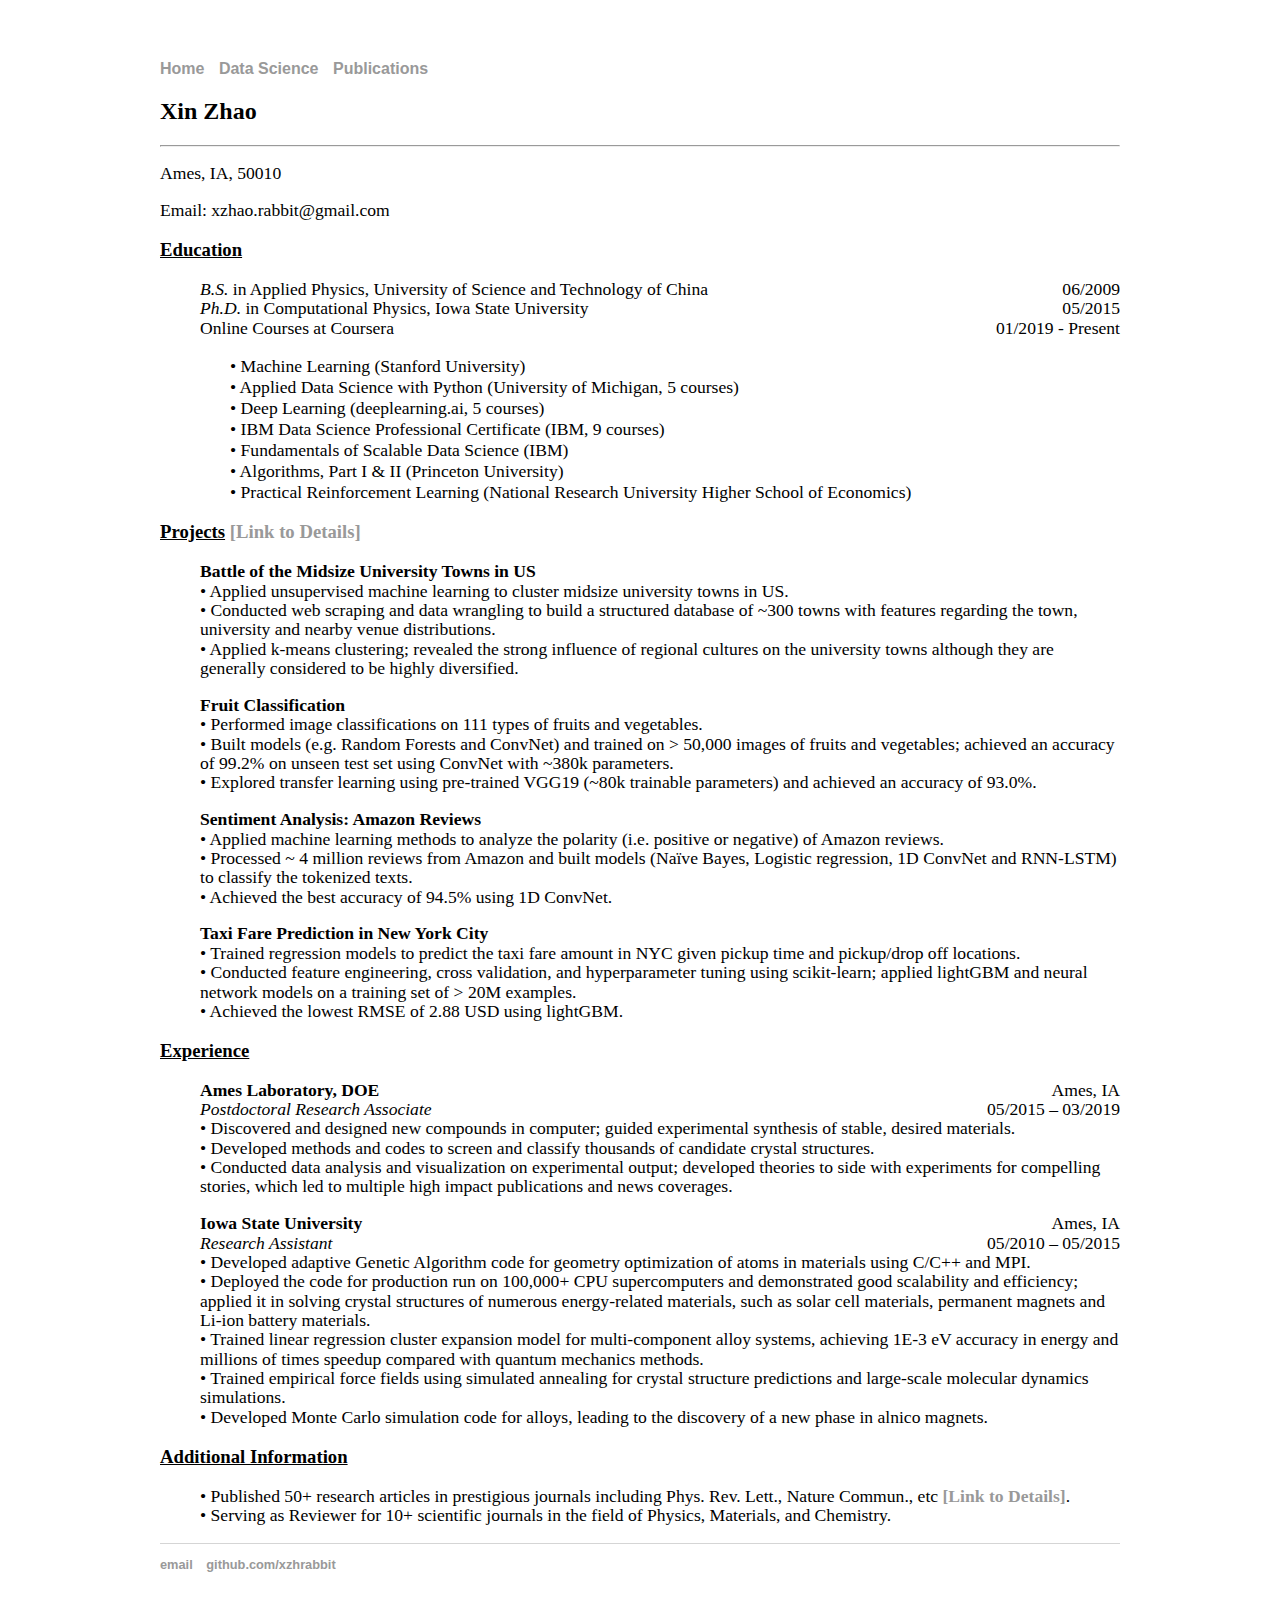
==== index.html @ 298dbf3b "Update index.html" ====
<!DOCTYPE html>
<html>
	<head>
		<title>Xin Zhao</title>
		<!-- link to main stylesheet -->
		<link rel="stylesheet" type="text/css" href="/css/main.css">
		<style>
		div.a {
			text-indent: 30px;
			font-size: 1.1em;
			}
		</style>
	</head>
	<body>
		<nav>
    		<ul>
        		<li><a href="/">Home</a></li>
			<li><a href="/ds">Data Science</a></li>
	        	<li><a href="/pub">Publications</a></li>
    		</ul>
		</nav>
		<div class="container">
    		<div class="blurb">
        		<h2>Xin Zhao</h2>
			<hr>
        		<p>Ames, IA, 50010</p>
        		<p>Email: xzhao.rabbit@gmail.com</p>
			<h3><u>Education</u></h3>
			<ul>
			<p>
			<style="text-align:left;"><i>B.S.</i> in Applied Physics, University of Science and Technology of China
				<span style="float:right;">06/2009</span> <br>
			
			<style="text-align:left;"><i>Ph.D.</i> in Computational Physics, Iowa State University
				<span style="float:right;">05/2015</span> <br>
		
			<style="text-align:left;">Online Courses at Coursera
				<span style="float:right;">01/2019 - Present</span> <br>
			<div class="a">•  Machine Learning (Stanford University) <br></div>
			<div class="a">•  Applied Data Science with Python (University of Michigan, 5 courses)<br></div>
			<div class="a">•  Deep Learning (deeplearning.ai, 5 courses)<br></div>
			<div class="a">•  IBM Data Science Professional Certificate (IBM, 9 courses)<br></div>
			<div class="a">•  Fundamentals of Scalable Data Science (IBM)<br></div>
			<div class="a">•  Algorithms, Part I & II (Princeton University)<br></div>
			<div class="a">•  Practical Reinforcement Learning (National Research University Higher School of Economics)<br></div>
  			</p>
			</ul>
			
			<h3><u>Projects</u> <a href="https://xzhrabbit.github.io/ds/"><b>[Link to Details]</b></a></h3>
			<ul>
			<p>
			<b>Battle of the Midsize University Towns in US</b><br>
			• Applied unsupervised machine learning to cluster midsize university towns in US. <br>
			• Conducted web scraping and data wrangling to build a structured database of ~300 
				towns with features regarding the town, university and nearby venue distributions. <br>
			• Applied k-means clustering; revealed the strong influence of regional cultures 
				on the university towns although they are generally considered to be highly diversified. <br>
			</p>
			
			<p>
			<b>Fruit Classification</b><br>
			• Performed image classifications on 111 types of fruits and vegetables. <br>
			• Built models (e.g. Random Forests and ConvNet) and trained on > 50,000 images of fruits and vegetables; 
				achieved an accuracy of 99.2% on unseen test set using ConvNet with ~380k parameters. <br>
			• Explored transfer learning using pre-trained VGG19 (~80k trainable parameters) and achieved an accuracy of 93.0%. <br>
			</p>
			
			<p>
			<b>Sentiment Analysis: Amazon Reviews</b><br>
			• Applied machine learning methods to analyze the polarity (i.e. positive or negative) of Amazon reviews. <br>
			• Processed ~ 4 million reviews from Amazon and built models (Naïve Bayes, Logistic regression, 
				1D ConvNet and RNN-LSTM) to classify the tokenized texts. <br>
			• Achieved the best accuracy of 94.5% using 1D ConvNet. <br>
			</p>
			
			<p>
			<b>Taxi Fare Prediction in New York City</b><br>
			• Trained regression models to predict the taxi fare amount in NYC given pickup time and pickup/drop off locations. <br>
			• Conducted feature engineering, cross validation, and hyperparameter tuning using scikit-learn; 
				applied lightGBM and neural network models on a training set of > 20M examples. <br>
			• Achieved the lowest RMSE of 2.88 USD using lightGBM. <br>
			</p>
			
			</ul>
			<h3><u>Experience</u></h3>
			<ul>
			<p>
			<style="text-align:left;"><b>Ames Laboratory, DOE</b>
				<span style="float:right;">Ames, IA</span><br>
			<style="text-align:left;"><i>Postdoctoral Research Associate</i>
				<span style="float:right;">05/2015 – 03/2019</span><br>
			• Discovered and designed new compounds in computer; guided experimental synthesis of stable, desired materials. <br>
			• Developed methods and codes to screen and classify thousands of candidate crystal structures. <br>
			• Conducted data analysis and visualization on experimental output; 
				developed theories to side with experiments for compelling stories, which led to multiple high impact publications and news coverages. <br>
			</p>
			<p>
			<style="text-align:left;"><b>Iowa State University</b>
				<span style="float:right;">Ames, IA</span><br>
			<style="text-align:left;"><i>Research Assistant</i>
				<span style="float:right;">05/2010 – 05/2015</span><br>
			• Developed adaptive Genetic Algorithm code for geometry optimization of atoms in materials using C/C++ and MPI. <br>
			• Deployed the code for production run on 100,000+ CPU supercomputers and demonstrated good scalability and efficiency; 
				applied it in solving crystal structures of numerous energy-related materials, such as solar cell materials, permanent magnets and Li-ion battery materials. <br>
			• Trained linear regression cluster expansion model for multi-component alloy systems, achieving 1E-3 eV accuracy in energy 
				and millions of times speedup compared with quantum mechanics methods. <br>
			• Trained empirical force fields using simulated annealing for crystal structure predictions and large-scale molecular dynamics simulations. <br>
			• Developed Monte Carlo simulation code for alloys, leading to the discovery of a new phase in alnico magnets. <br>
			</p>
			
			</ul>
				
			<h3><u>Additional Information</u></h3>
			<ul>
			<p>
			• Published 50+ research articles in prestigious journals including Phys. Rev. Lett., Nature Commun., etc <a href="https://xzhrabbit.github.io/pub/"><b>[Link to Details]</b></a>. <br>
			• Serving as Reviewer for 10+ scientific journals in the field of Physics, Materials, and Chemistry. <br>
			</p>
			</ul>
    		</div><!-- /.blurb -->
		</div><!-- /.container -->
		<footer>
    		<ul>
        		<li><a href="mailto:xzhao.rabbit@gmail.com">email</a></li>
        		<li><a href="https://github.com/xzhrabbit">github.com/xzhrabbit</a></li>
			</ul>
		</footer>
	</body>
</html>
---- css/main.css ----
body {
    margin: 60px auto;
    width: 75%;
}
nav ul, footer ul {
    font-family:'Helvetica', 'Arial', 'Sans-Serif';
    padding: 0px;
    list-style: none;
    font-weight: bold;
}
nav ul li, footer ul li {
    display: inline;
    margin-right: 10px;
}
a {
    text-decoration: none;
    color: #999;
}
a:hover {
    text-decoration: underline;
}
h1 {
    font-size: 3.5em;
    font-family:'Helvetica', 'Arial', 'Sans-Serif';
}
p {
    font-size: 1.1em;
    line-height: 1.1;
    color: black;
}
footer {
    border-top: 1px solid #d5d5d5;
    font-size: .8em;
}

ul.posts { 
    margin: 20px auto 40px; 
    font-size: 1.1em;
}

ul.posts li {
    list-style: none;
}
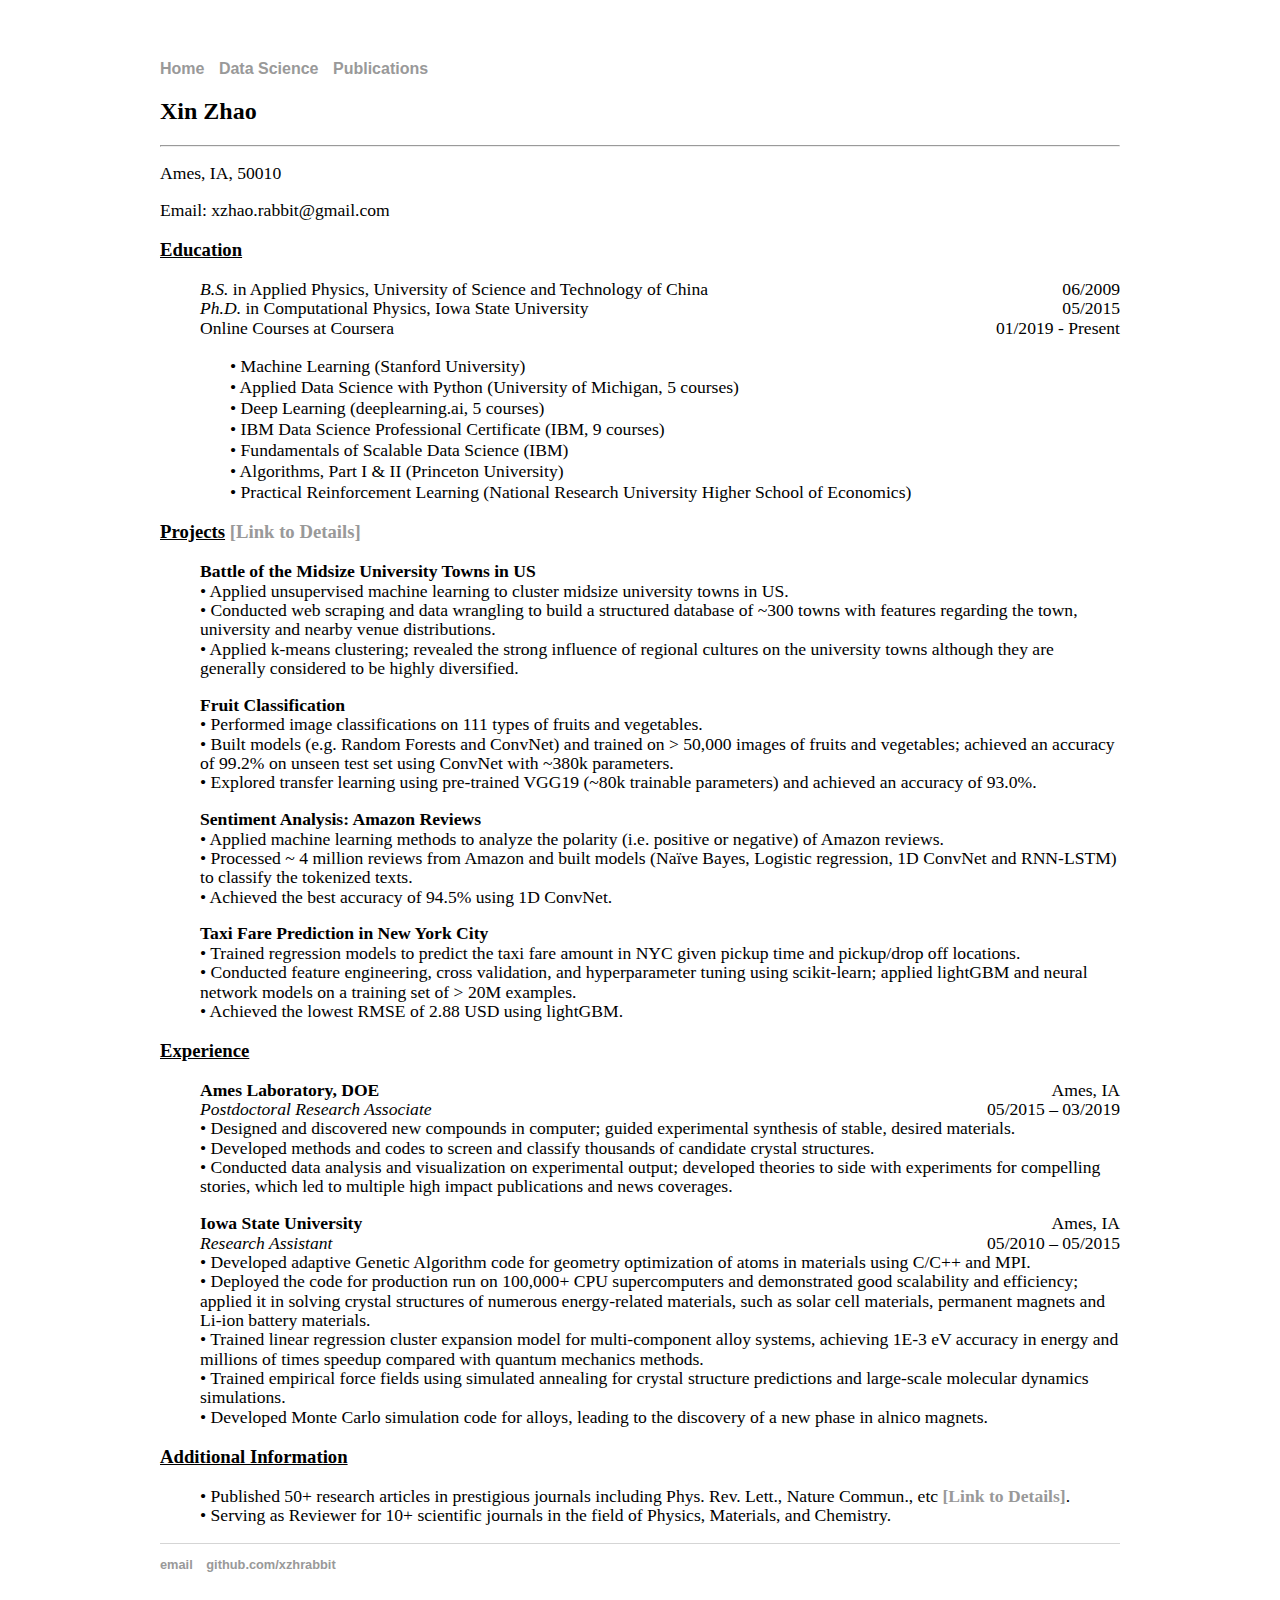
==== commit f5161457: "Update index.html" ====
--- a/index.html
+++ b/index.html
@@ -89,7 +89,7 @@
 				<span style="float:right;">Ames, IA</span><br>
 			<style="text-align:left;"><i>Postdoctoral Research Associate</i>
 				<span style="float:right;">05/2015 – 03/2019</span><br>
-			• Discovered and designed new compounds in computer; guided experimental synthesis of stable, desired materials. <br>
+			• Designed and discovered new compounds in computer; guided experimental synthesis of stable, desired materials. <br>
 			• Developed methods and codes to screen and classify thousands of candidate crystal structures. <br>
 			• Conducted data analysis and visualization on experimental output; 
 				developed theories to side with experiments for compelling stories, which led to multiple high impact publications and news coverages. <br>
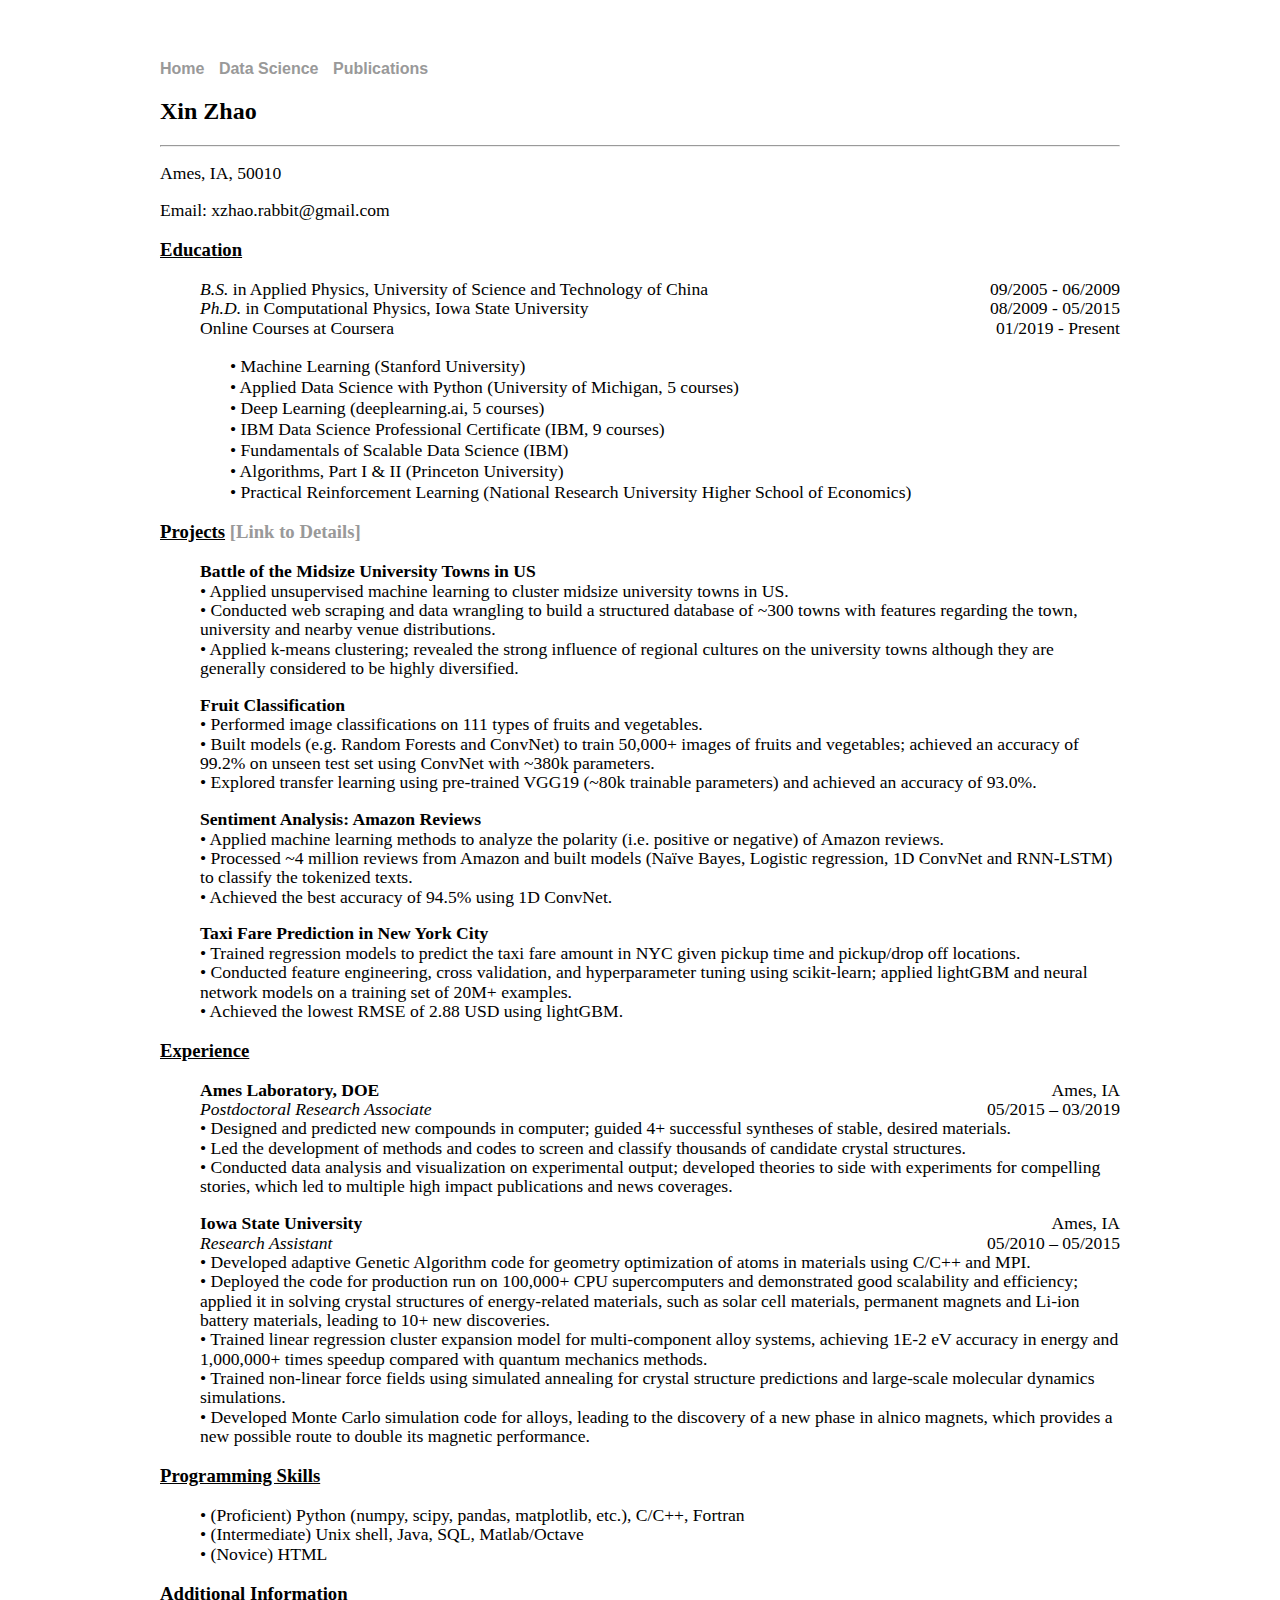
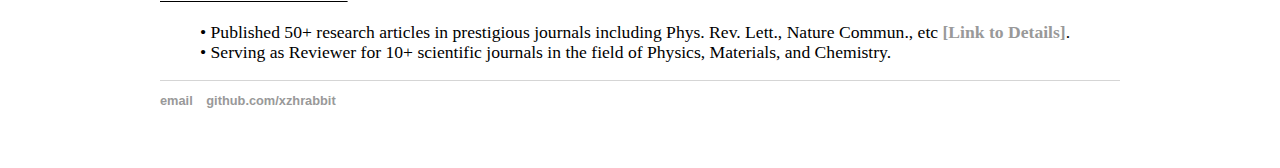
==== commit a44155a3: "Update index.html" ====
--- a/index.html
+++ b/index.html
@@ -29,10 +29,10 @@
 			<ul>
 			<p>
 			<style="text-align:left;"><i>B.S.</i> in Applied Physics, University of Science and Technology of China
-				<span style="float:right;">06/2009</span> <br>
+				<span style="float:right;">09/2005 - 06/2009</span> <br>
 			
 			<style="text-align:left;"><i>Ph.D.</i> in Computational Physics, Iowa State University
-				<span style="float:right;">05/2015</span> <br>
+				<span style="float:right;">08/2009 - 05/2015</span> <br>
 		
 			<style="text-align:left;">Online Courses at Coursera
 				<span style="float:right;">01/2019 - Present</span> <br>
@@ -60,7 +60,7 @@
 			<p>
 			<b>Fruit Classification</b><br>
 			• Performed image classifications on 111 types of fruits and vegetables. <br>
-			• Built models (e.g. Random Forests and ConvNet) and trained on > 50,000 images of fruits and vegetables; 
+			• Built models (e.g. Random Forests and ConvNet) to train 50,000+ images of fruits and vegetables; 
 				achieved an accuracy of 99.2% on unseen test set using ConvNet with ~380k parameters. <br>
 			• Explored transfer learning using pre-trained VGG19 (~80k trainable parameters) and achieved an accuracy of 93.0%. <br>
 			</p>
@@ -68,7 +68,7 @@
 			<p>
 			<b>Sentiment Analysis: Amazon Reviews</b><br>
 			• Applied machine learning methods to analyze the polarity (i.e. positive or negative) of Amazon reviews. <br>
-			• Processed ~ 4 million reviews from Amazon and built models (Naïve Bayes, Logistic regression, 
+			• Processed ~4 million reviews from Amazon and built models (Naïve Bayes, Logistic regression, 
 				1D ConvNet and RNN-LSTM) to classify the tokenized texts. <br>
 			• Achieved the best accuracy of 94.5% using 1D ConvNet. <br>
 			</p>
@@ -77,7 +77,7 @@
 			<b>Taxi Fare Prediction in New York City</b><br>
 			• Trained regression models to predict the taxi fare amount in NYC given pickup time and pickup/drop off locations. <br>
 			• Conducted feature engineering, cross validation, and hyperparameter tuning using scikit-learn; 
-				applied lightGBM and neural network models on a training set of > 20M examples. <br>
+				applied lightGBM and neural network models on a training set of 20M+ examples. <br>
 			• Achieved the lowest RMSE of 2.88 USD using lightGBM. <br>
 			</p>
 			
@@ -89,8 +89,8 @@
 				<span style="float:right;">Ames, IA</span><br>
 			<style="text-align:left;"><i>Postdoctoral Research Associate</i>
 				<span style="float:right;">05/2015 – 03/2019</span><br>
-			• Designed and discovered new compounds in computer; guided experimental synthesis of stable, desired materials. <br>
-			• Developed methods and codes to screen and classify thousands of candidate crystal structures. <br>
+			• Designed and predicted new compounds in computer; guided 4+ successful syntheses of stable, desired materials. <br>
+			• Led the development of methods and codes to screen and classify thousands of candidate crystal structures. <br>
 			• Conducted data analysis and visualization on experimental output; 
 				developed theories to side with experiments for compelling stories, which led to multiple high impact publications and news coverages. <br>
 			</p>
@@ -101,15 +101,25 @@
 				<span style="float:right;">05/2010 – 05/2015</span><br>
 			• Developed adaptive Genetic Algorithm code for geometry optimization of atoms in materials using C/C++ and MPI. <br>
 			• Deployed the code for production run on 100,000+ CPU supercomputers and demonstrated good scalability and efficiency; 
-				applied it in solving crystal structures of numerous energy-related materials, such as solar cell materials, permanent magnets and Li-ion battery materials. <br>
-			• Trained linear regression cluster expansion model for multi-component alloy systems, achieving 1E-3 eV accuracy in energy 
-				and millions of times speedup compared with quantum mechanics methods. <br>
-			• Trained empirical force fields using simulated annealing for crystal structure predictions and large-scale molecular dynamics simulations. <br>
-			• Developed Monte Carlo simulation code for alloys, leading to the discovery of a new phase in alnico magnets. <br>
+				applied it in solving crystal structures of energy-related materials, such as solar cell materials, permanent magnets and Li-ion battery materials, leading to 10+ new discoveries. <br>
+			• Trained linear regression cluster expansion model for multi-component alloy systems, achieving 1E-2 eV accuracy in energy 
+				and 1,000,000+ times speedup compared with quantum mechanics methods. <br>
+			• Trained non-linear force fields using simulated annealing for crystal structure predictions and large-scale molecular dynamics simulations. <br>
+			• Developed Monte Carlo simulation code for alloys, leading to the discovery of a new phase in alnico magnets, which
+				provides a new possible route to double its magnetic performance. <br>
 			</p>
 			
 			</ul>
-				
+			
+			<h3><u>Programming Skills</u></h3>
+			<ul>
+			<p>
+			• (Proficient) Python (numpy, scipy, pandas, matplotlib, etc.), C/C++, Fortran <br>
+			• (Intermediate) Unix shell, Java, SQL, Matlab/Octave <br>
+			• (Novice) HTML <br>
+			</p>
+			</ul>
+			
 			<h3><u>Additional Information</u></h3>
 			<ul>
 			<p>
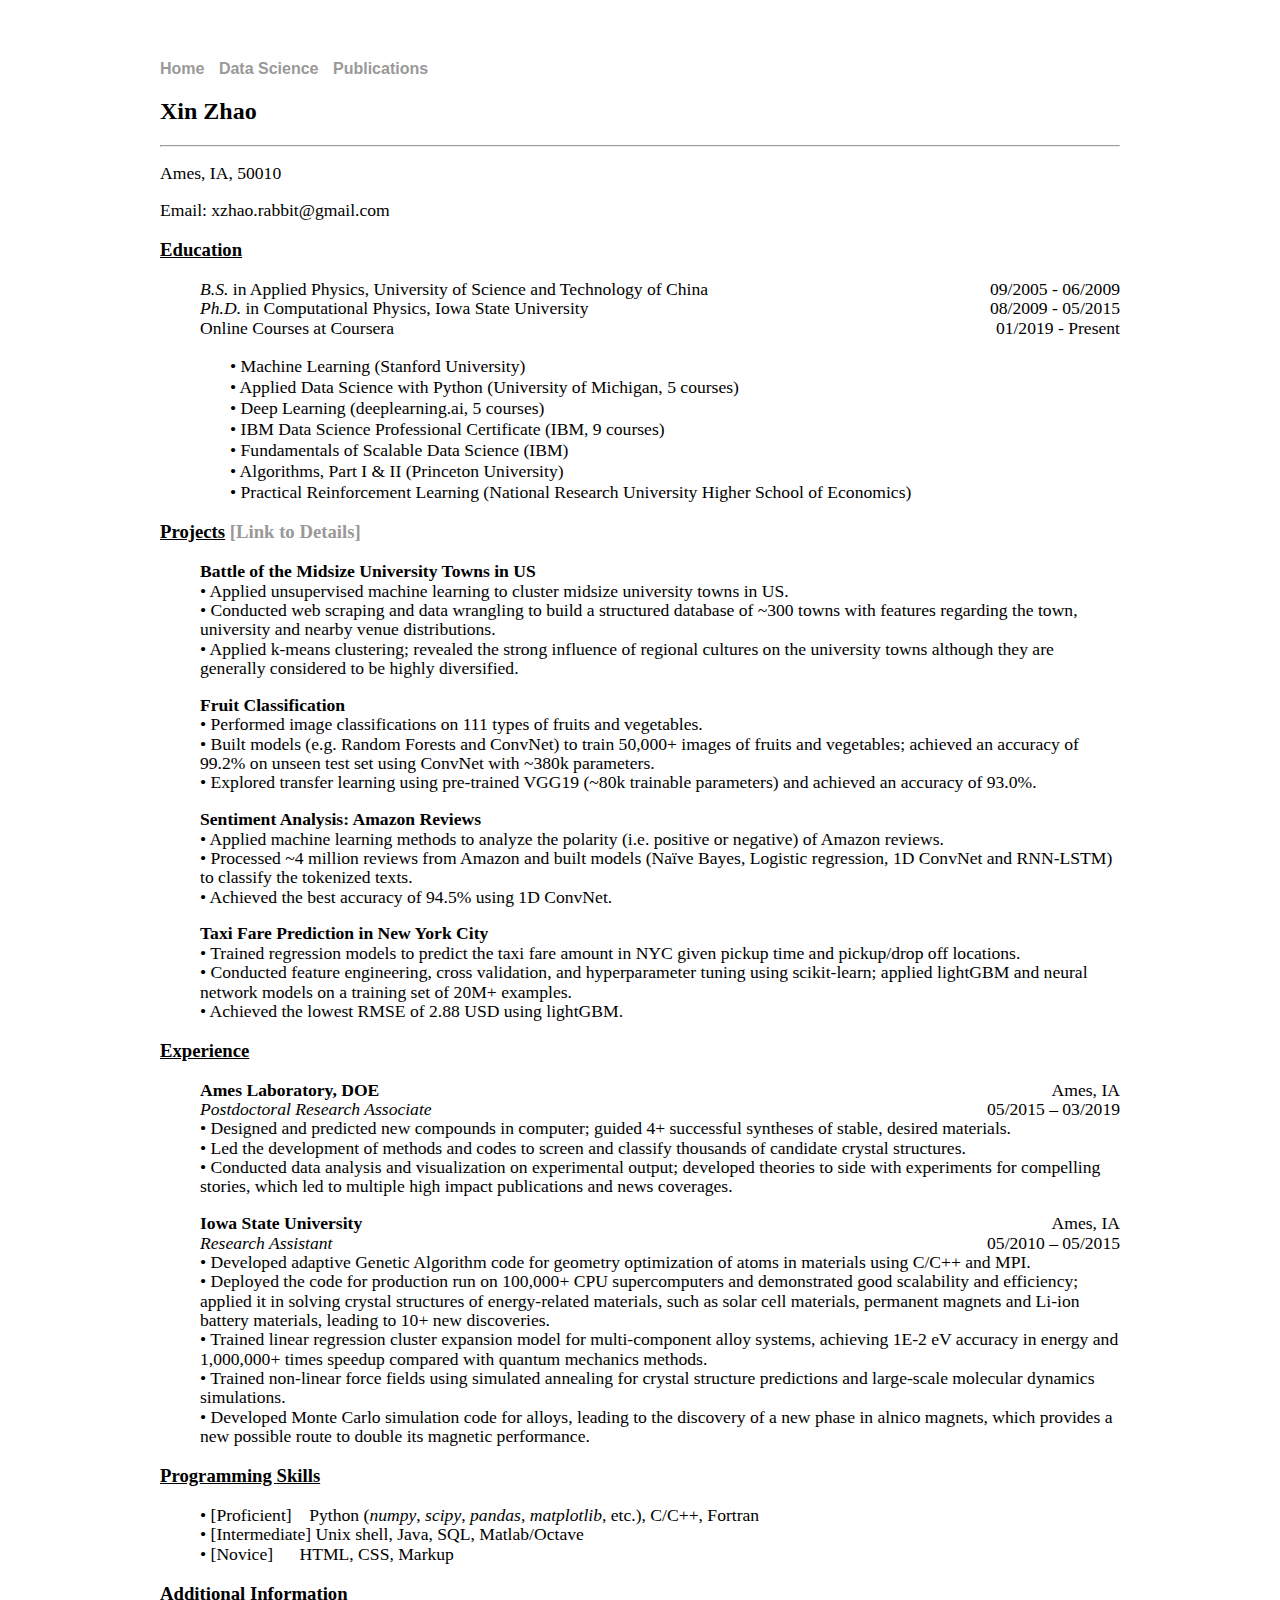
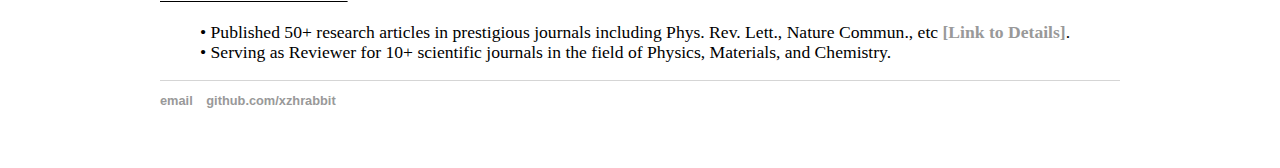
==== commit be11bd71: "Update index.html" ====
--- a/index.html
+++ b/index.html
@@ -114,9 +114,9 @@
 			<h3><u>Programming Skills</u></h3>
 			<ul>
 			<p>
-			• (Proficient) Python (numpy, scipy, pandas, matplotlib, etc.), C/C++, Fortran <br>
-			• (Intermediate) Unix shell, Java, SQL, Matlab/Octave <br>
-			• (Novice) HTML <br>
+			• [Proficient] &ensp;  Python (<i>numpy</i>, <i>scipy</i>, <i>pandas</i>, <i>matplotlib</i>, etc.), C/C++, Fortran <br>
+			• [Intermediate] Unix shell, Java, SQL, Matlab/Octave <br>
+			• [Novice] &ensp;&ensp;      HTML, CSS, Markup <br>
 			</p>
 			</ul>
 			
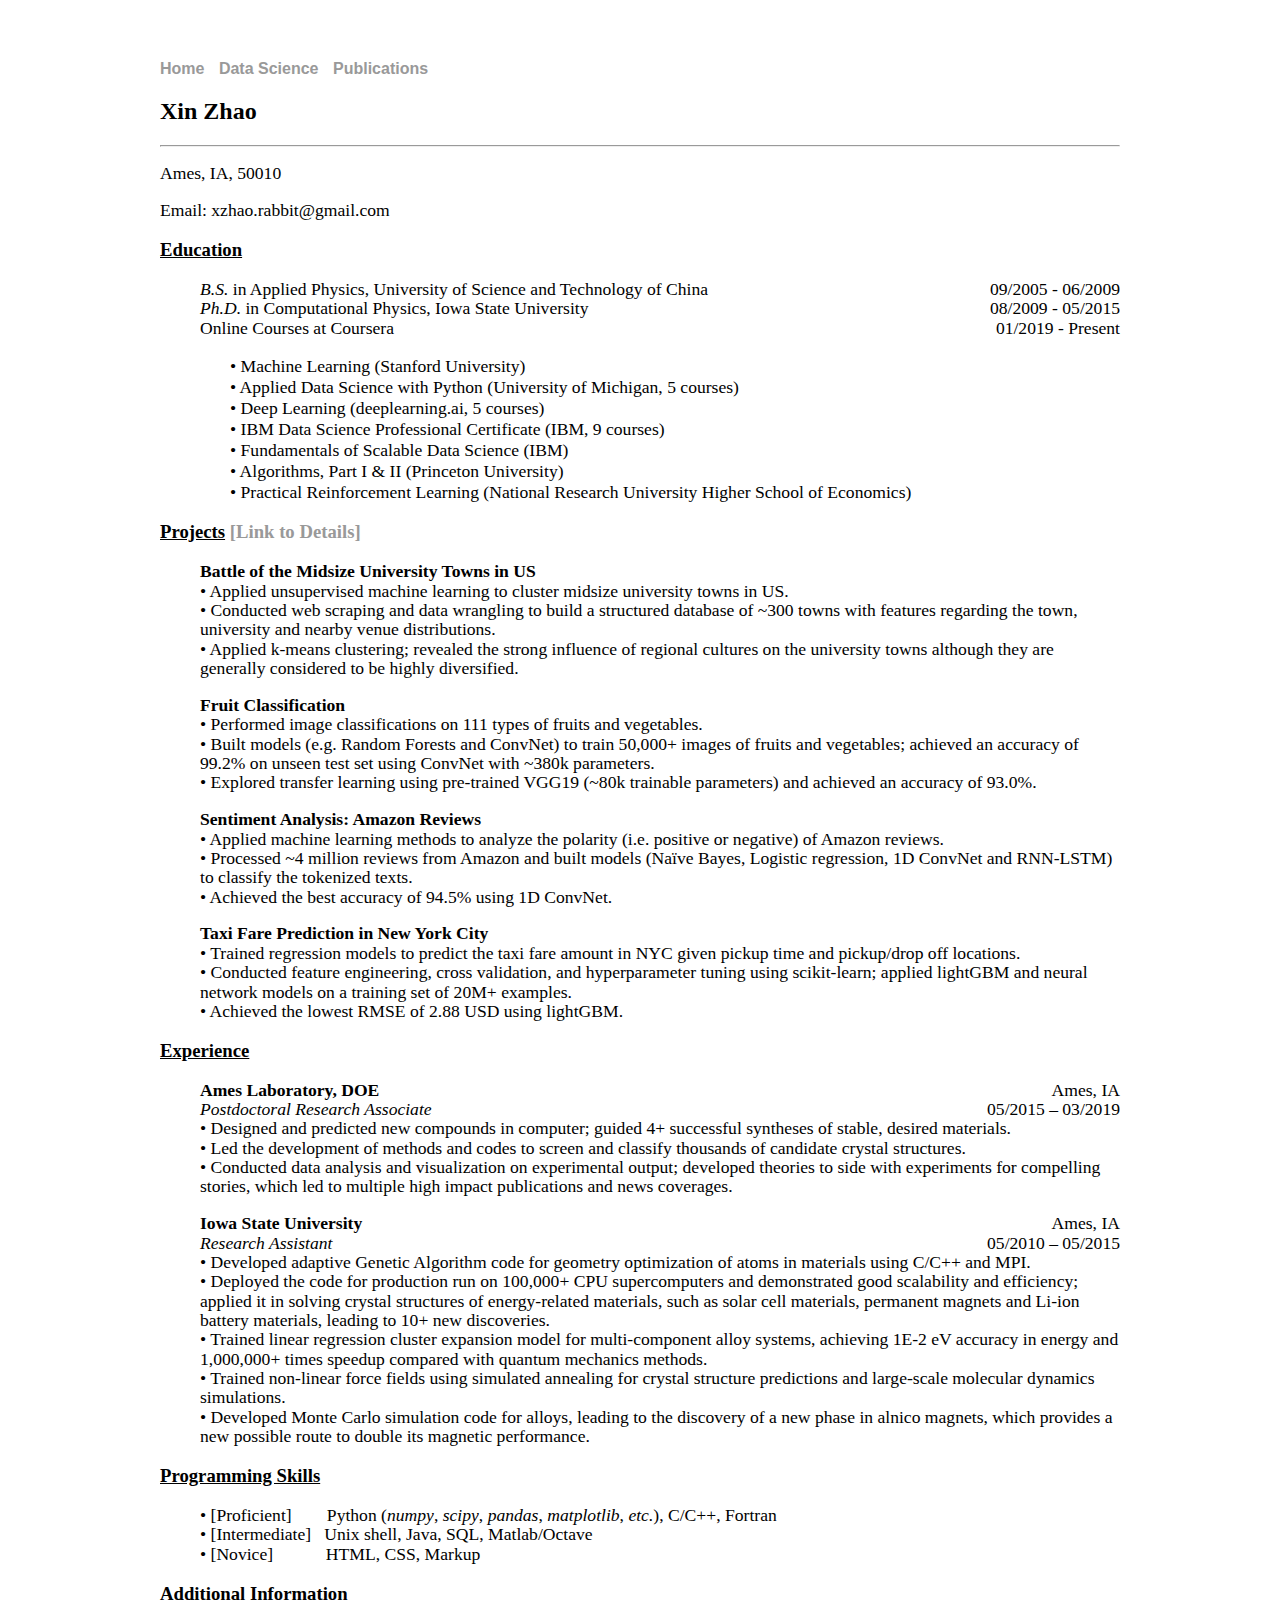
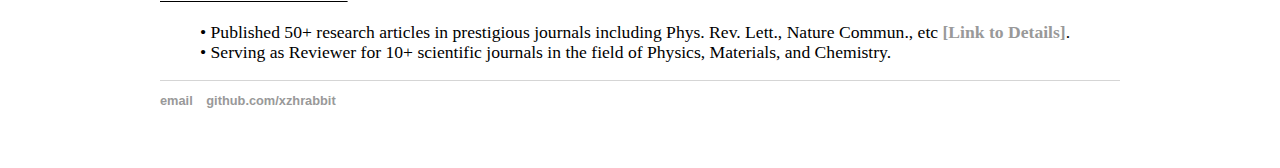
==== commit 2d596997: "Update index.html" ====
--- a/index.html
+++ b/index.html
@@ -114,9 +114,9 @@
 			<h3><u>Programming Skills</u></h3>
 			<ul>
 			<p>
-			• [Proficient] &ensp;  Python (<i>numpy</i>, <i>scipy</i>, <i>pandas</i>, <i>matplotlib</i>, etc.), C/C++, Fortran <br>
-			• [Intermediate] Unix shell, Java, SQL, Matlab/Octave <br>
-			• [Novice] &ensp;&ensp;      HTML, CSS, Markup <br>
+			• [Proficient] &ensp;&ensp;&ensp;  Python (<i>numpy</i>, <i>scipy</i>, <i>pandas</i>, <i>matplotlib</i>, <i>etc.</i>), C/C++, Fortran <br>
+			• [Intermediate]&ensp; Unix shell, Java, SQL, Matlab/Octave <br>
+			• [Novice] &ensp;&ensp;&ensp;&ensp;&ensp;      HTML, CSS, Markup <br>
 			</p>
 			</ul>
 			
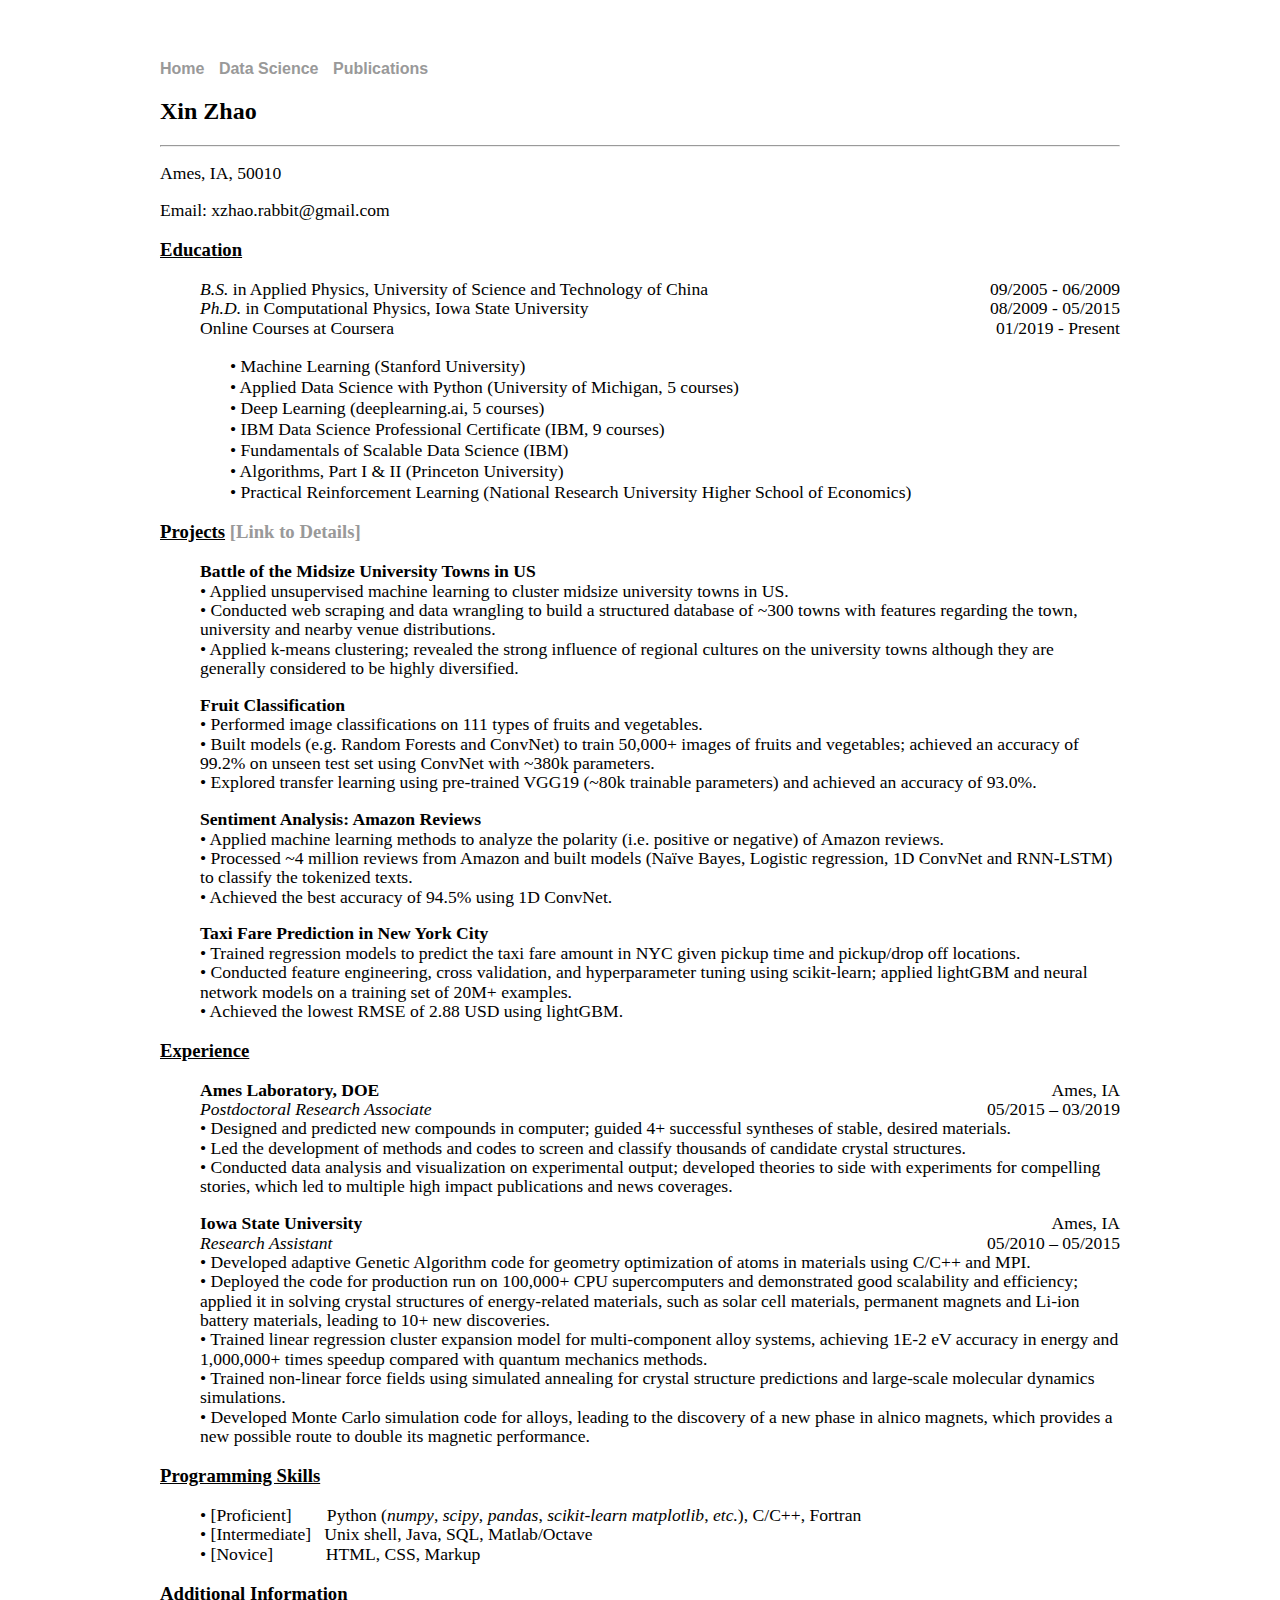
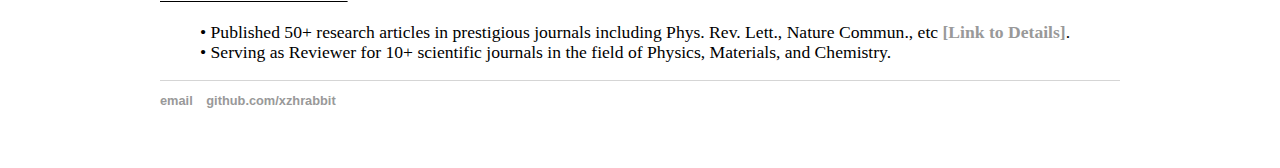
==== commit 4711b8ab: "Update index.html" ====
--- a/index.html
+++ b/index.html
@@ -114,7 +114,7 @@
 			<h3><u>Programming Skills</u></h3>
 			<ul>
 			<p>
-			• [Proficient] &ensp;&ensp;&ensp;  Python (<i>numpy</i>, <i>scipy</i>, <i>pandas</i>, <i>matplotlib</i>, <i>etc.</i>), C/C++, Fortran <br>
+			• [Proficient] &ensp;&ensp;&ensp;  Python (<i>numpy</i>, <i>scipy</i>, <i>pandas</i>, <i>scikit-learn</i> <i>matplotlib</i>, <i>etc.</i>), C/C++, Fortran <br>
 			• [Intermediate]&ensp; Unix shell, Java, SQL, Matlab/Octave <br>
 			• [Novice] &ensp;&ensp;&ensp;&ensp;&ensp;      HTML, CSS, Markup <br>
 			</p>
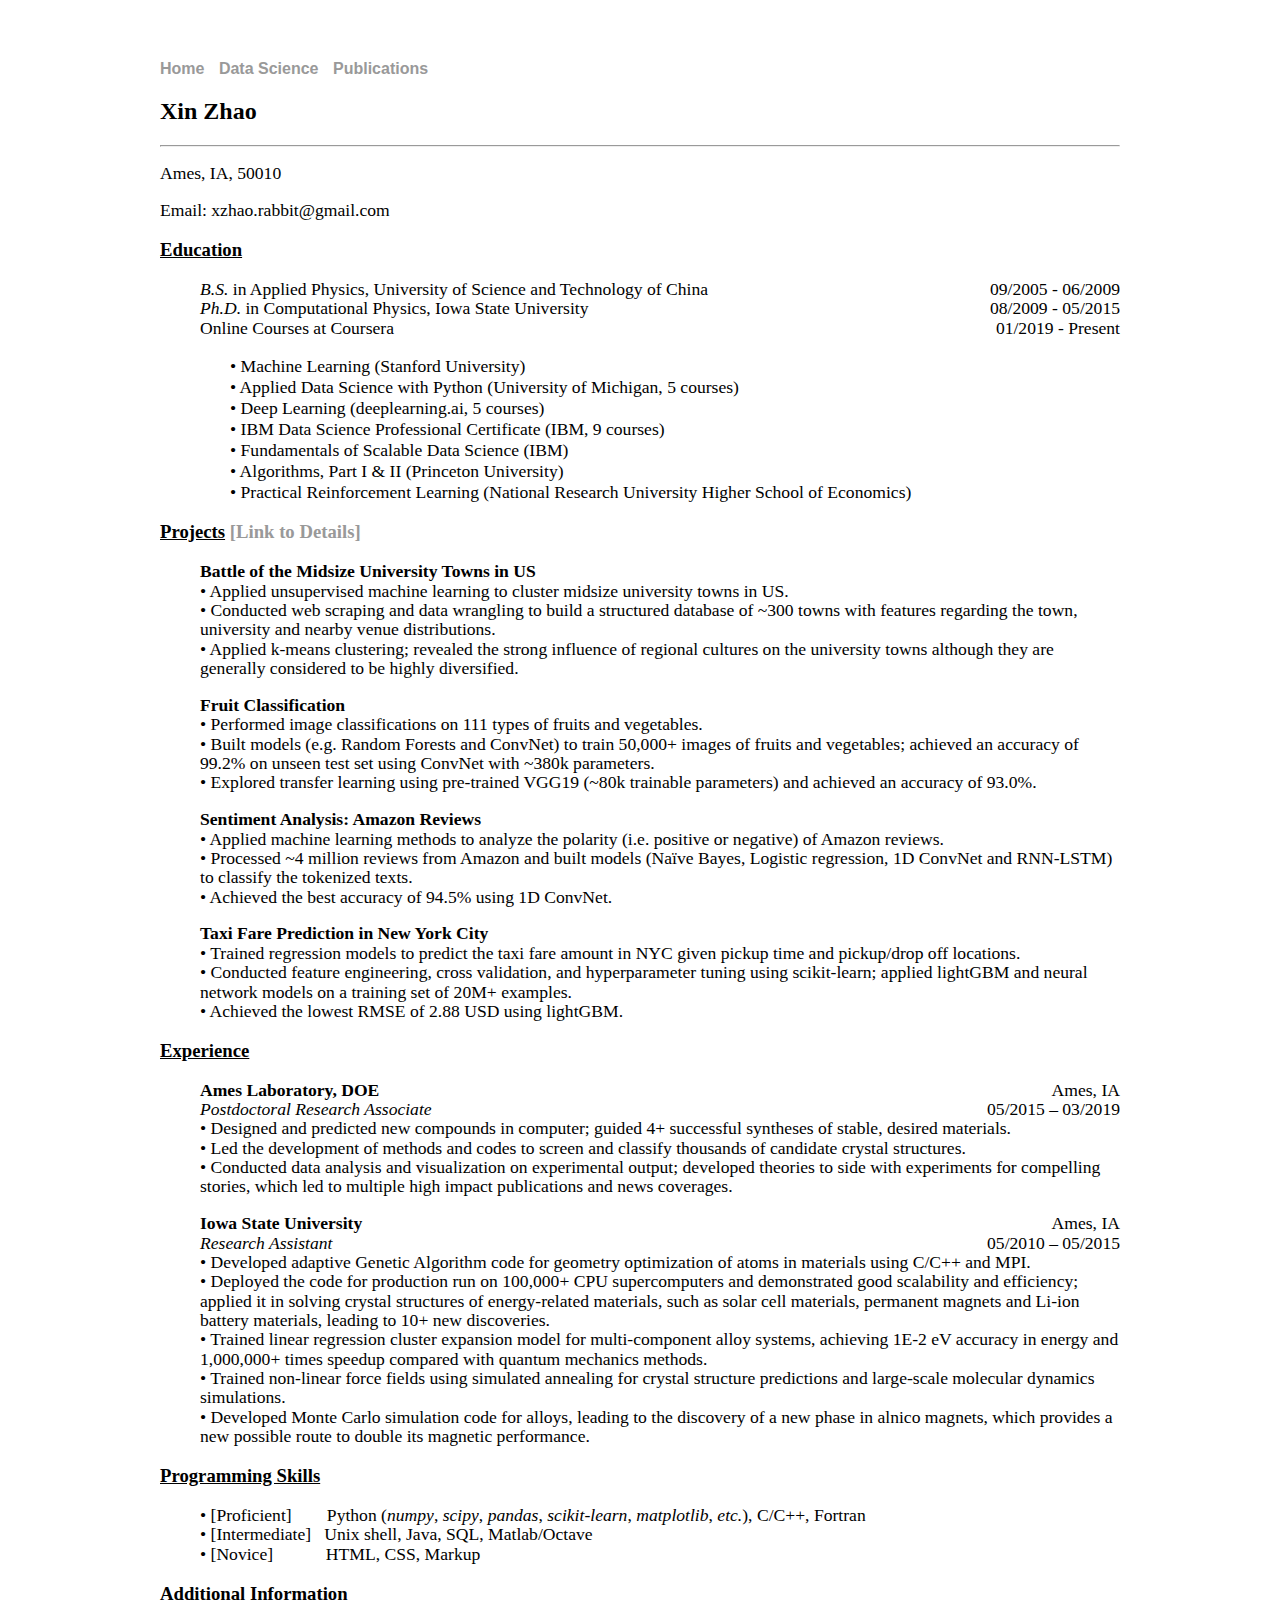
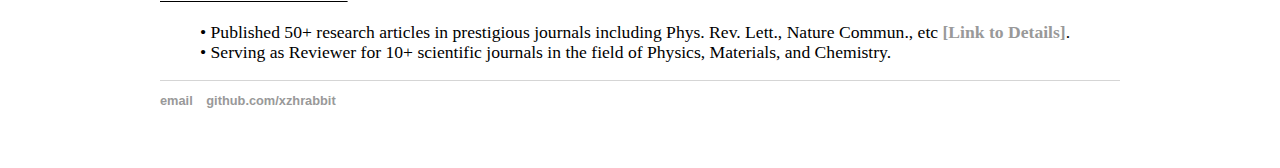
==== commit e83a14bb: "Update index.html" ====
--- a/index.html
+++ b/index.html
@@ -114,7 +114,7 @@
 			<h3><u>Programming Skills</u></h3>
 			<ul>
 			<p>
-			• [Proficient] &ensp;&ensp;&ensp;  Python (<i>numpy</i>, <i>scipy</i>, <i>pandas</i>, <i>scikit-learn</i> <i>matplotlib</i>, <i>etc.</i>), C/C++, Fortran <br>
+			• [Proficient] &ensp;&ensp;&ensp;  Python (<i>numpy</i>, <i>scipy</i>, <i>pandas</i>, <i>scikit-learn</i>, <i>matplotlib</i>, <i>etc.</i>), C/C++, Fortran <br>
 			• [Intermediate]&ensp; Unix shell, Java, SQL, Matlab/Octave <br>
 			• [Novice] &ensp;&ensp;&ensp;&ensp;&ensp;      HTML, CSS, Markup <br>
 			</p>
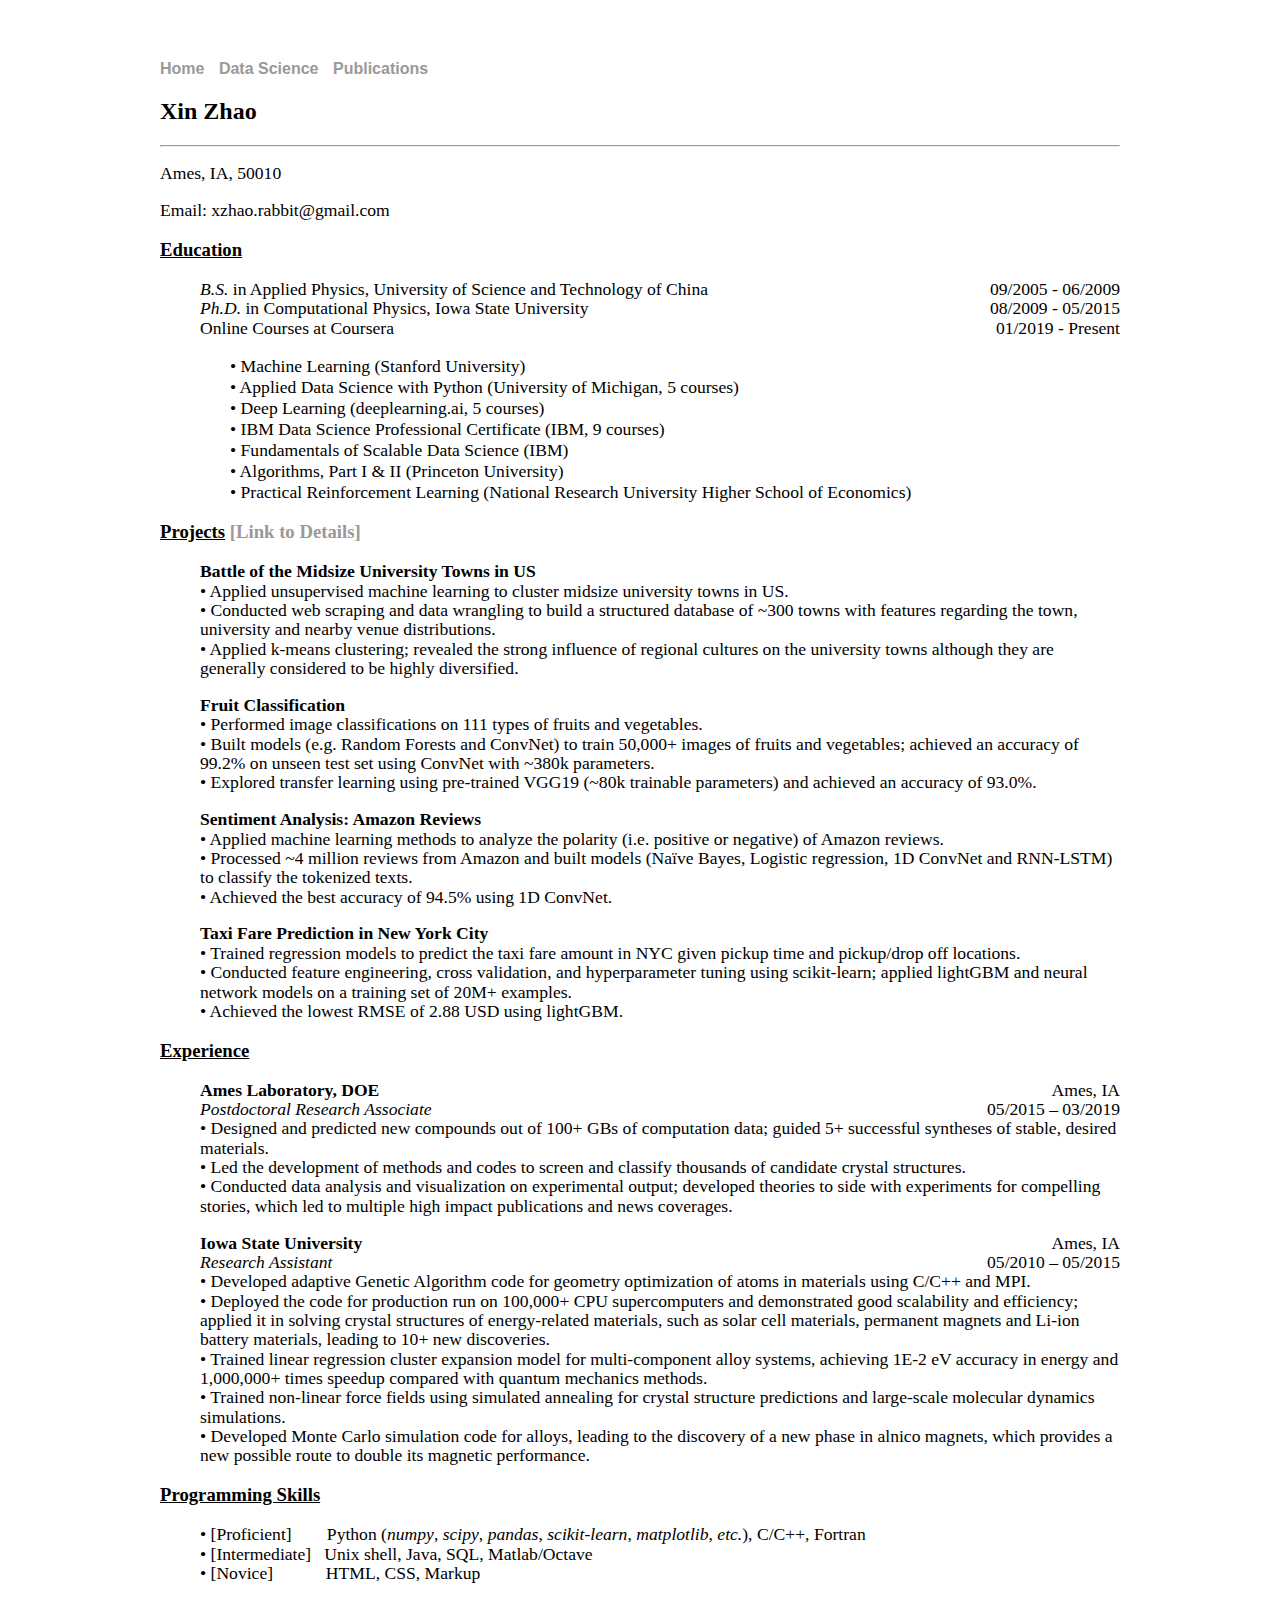
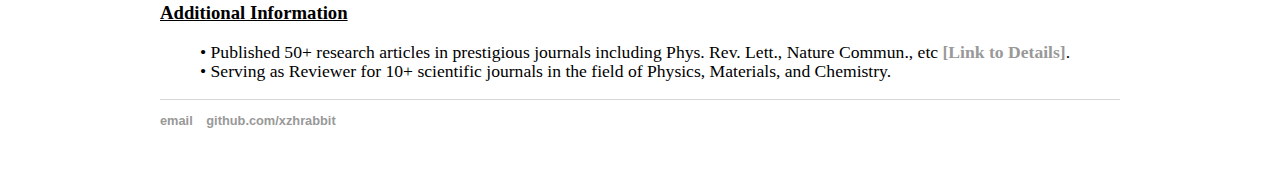
==== commit 051afe45: "Update index.html" ====
--- a/index.html
+++ b/index.html
@@ -89,7 +89,7 @@
 				<span style="float:right;">Ames, IA</span><br>
 			<style="text-align:left;"><i>Postdoctoral Research Associate</i>
 				<span style="float:right;">05/2015 – 03/2019</span><br>
-			• Designed and predicted new compounds in computer; guided 4+ successful syntheses of stable, desired materials. <br>
+			• Designed and predicted new compounds out of 100+ GBs of computation data; guided 5+ successful syntheses of stable, desired materials. <br>
 			• Led the development of methods and codes to screen and classify thousands of candidate crystal structures. <br>
 			• Conducted data analysis and visualization on experimental output; 
 				developed theories to side with experiments for compelling stories, which led to multiple high impact publications and news coverages. <br>
